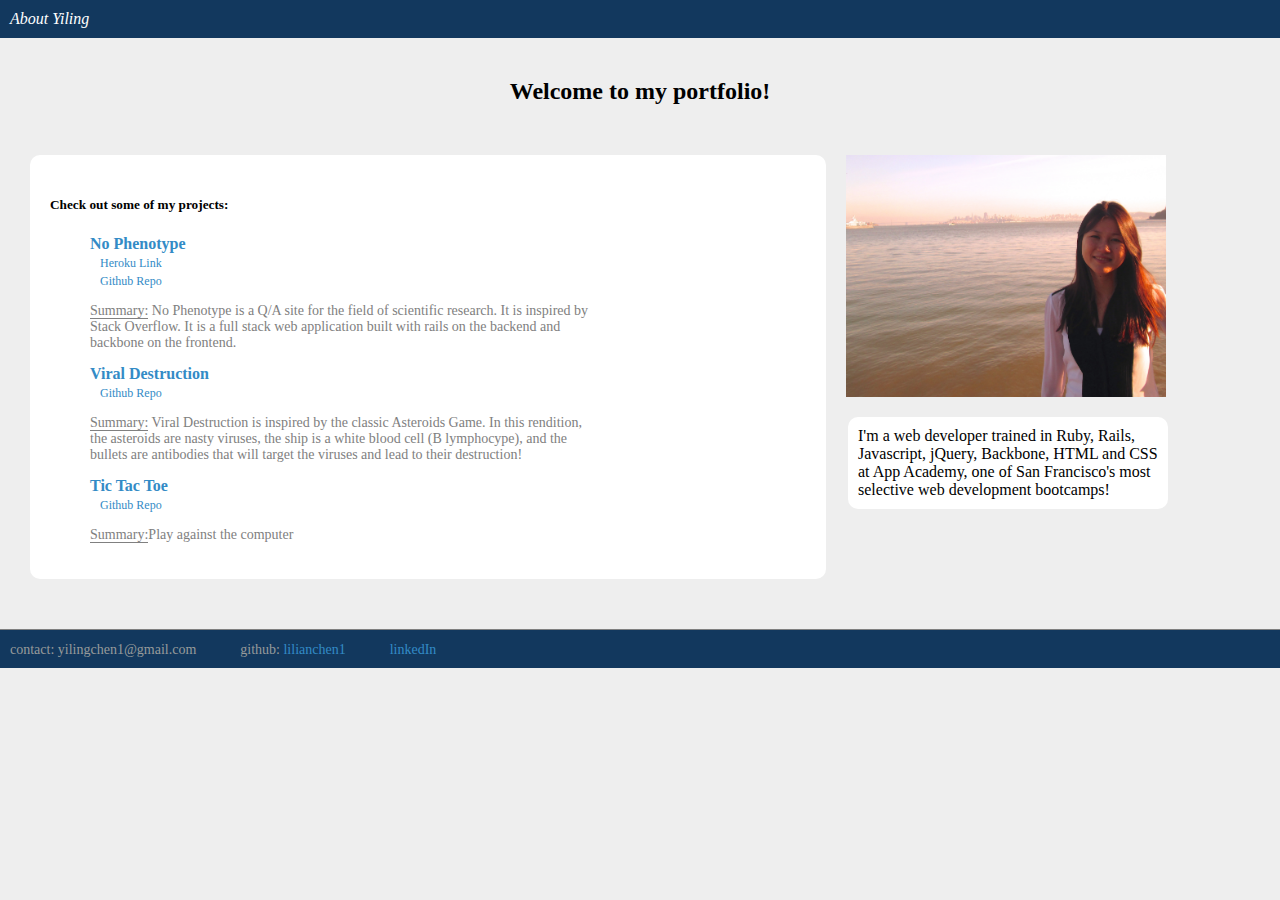
==== index.html @ 57a42aa3 "added tic tac toe" ====
<!DOCTYPE html>

<html>
  <head>
    <title>Yiling's Portfolio</title>
    <link href="./portfolio.css" rel="stylesheet" type="text/css">
  </head>
  <body>
    <div class="nav-bar">
      <a href="./static_pages/about.html">About Yiling</a>
    </div>
    <div class="main">
      <div class="head"><h2>Welcome to my portfolio!</h2></div>
      <div class="description">
        <h5>Check out some of my projects:</h5>
        <ul class="projects">
          <li>
            <a href="http://www.no-phenotype.com/" target="_blank">No Phenotype</a><br>
            <a href="https://no-phenotype.herokuapp.com" target="_blank">Heroku Link</a><br>
            <a href="https://github.com/lilianchen1/aa_final_project" target="_blank">Github Repo</a>
            <p><span class="pro-desc">Summary:</span> No Phenotype is a Q/A site
              for the field of scientific research. It is inspired by Stack Overflow.
              It is a full stack web application built with rails on the backend
              and backbone on the frontend.
            </p>
          </li>
          <li>
            <a href="/aA_jsGame_Viral_Destruction/index.html" target="_blank">Viral Destruction</a><br>
            <a href="https://github.com/lilianchen1/aA_jsGame_Viral_Destruction" target="_blank">Github Repo</a><br>
            <p><span class="pro-desc">Summary:</span> Viral Destruction is inspired by the classic Asteroids Game.
               In this rendition, the asteroids are nasty viruses, the ship
               is a white blood cell (B lymphocype), and the bullets are
               antibodies that will target the viruses and lead to
               their destruction!</p>
          </li>
          <li>
            <a href="/TicTacToe/index.html" target="_blank">Tic Tac Toe</a><br>
            <a href="https://github.com/lilianchen1/TicTacToe" target="_blank">Github Repo</a><br>
            <p><span class="pro-desc">Summary:</span>Play against the computer</p>
          </li>
        </ul>
      </div>
      <div class="img">
        <img src="./pics/profile_pic.JPG" width="320"/>
        <p class="elevator-pitch">I'm a web developer trained in Ruby, Rails, Javascript, jQuery, Backbone,
            HTML and CSS at App Academy, one of San Francisco's most selective web development bootcamps!
        </p>
      </div>
    </div>
    <div class="footer">
      <div>contact: yilingchen1@gmail.com</div>
      <div>github: <a href="https://github.com/lilianchen1" target="_blank">lilianchen1</a></div>
      <div><a href="https://www.linkedin.com/in/yilingchen405" target="_blank">linkedIn</a></div>
    </div>
  </body>
</html>
---- portfolio.css ----
body {
  margin: 0;
  font-family: "helvetica neue";
  background: #eee;
}

a {
  text-decoration: none;
  color: rgb(51, 139, 198);
}

.nav-bar {
  background: rgb(18, 56, 94);
  padding: 10px;
}

.nav-bar a {
  color: white;
  font-style: italic;
  font-family: "Book Antiqua";
}

.nav-bar a:hover {
  color: rgb(153, 204, 255);
}

.main {
  margin: 10px;
  margin-bottom: 50px;
  margin-top:20px;
  overflow:auto;
}

.main h2 {
  text-align: center;
}

.footer {
  border-top: 1px solid gray;
  background:rgb(18, 56, 94);
  padding: 10px;

}

.footer div {
  display: inline-block;
  margin-right: 40px;
  color: rgb(151, 155, 155);
  font-size: 14px;
}

ul.projects {
  list-style: none;
}

ul.projects li a:first-of-type {
  font-weight: 800;
}

ul.projects li a:nth-of-type(2), ul.projects li a:nth-of-type(3) {
  font-size: 12px;
  margin-left: 10px;
}

ul.projects p {
  color: gray;
  font-size: 14px;
  width: 500px;
}

span.pro-desc {
  border-bottom: 1px solid gray;
}

span.mit {
  color: rgb(128, 0, 0);
  font-weight: bold;
}

div.description {
  width: 60%;
  background:white;
  border-radius: 10px;
  padding: 20px;
  display:inline-block;
  margin-left: 20px;
  float:left;
}

div.img {
  display:inline-block;
  margin-left:20px;
  float:left;
}

p.elevator-pitch {
  width: 300px;
  background: white;
  border-radius: 10px;
  padding: 10px;
  margin-left: 2px;
}

.head {
  margin-bottom: 50px;
}
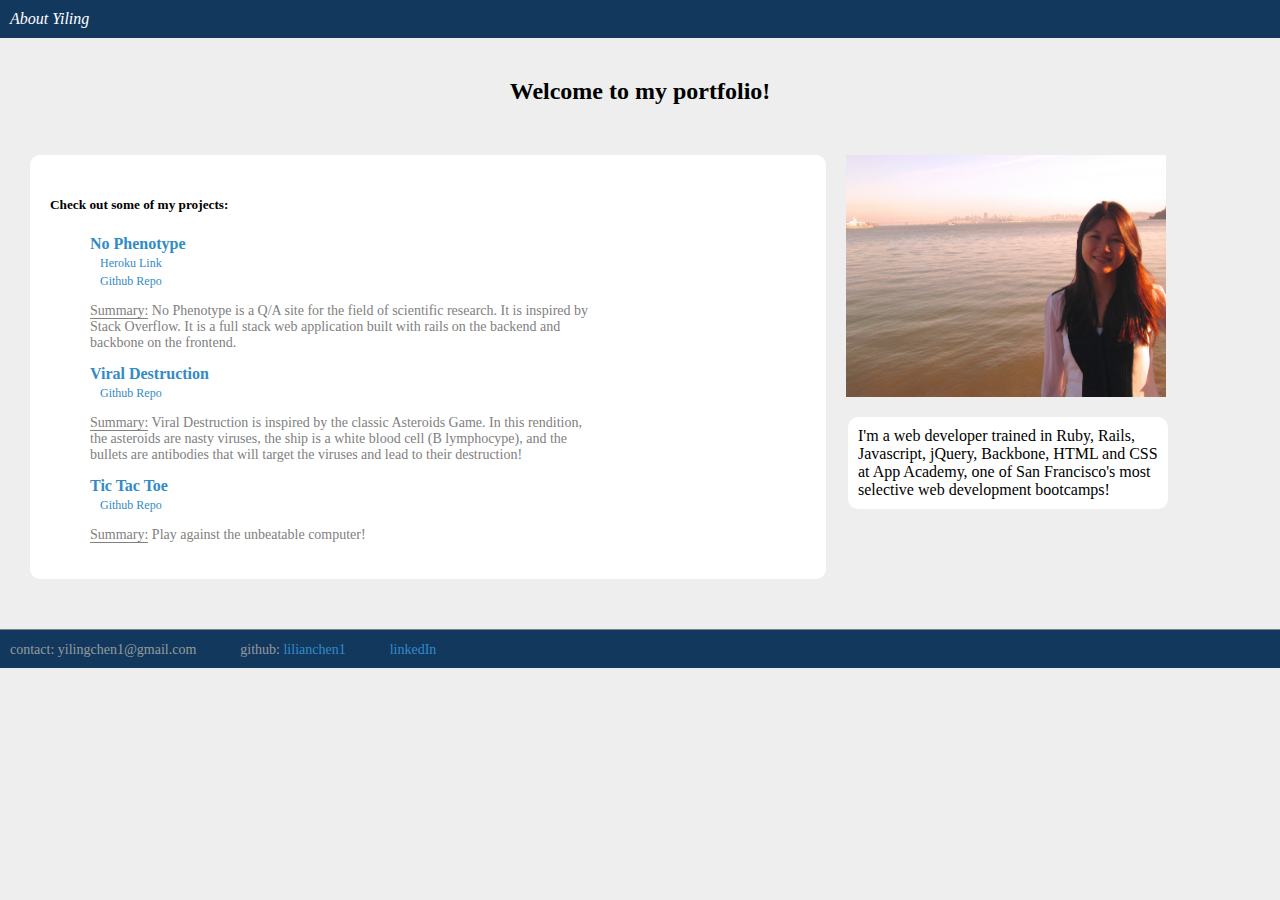
==== commit 61f3eaed: "fixed tic tac toe desc" ====
--- a/index.html
+++ b/index.html
@@ -36,7 +36,7 @@
           <li>
             <a href="/TicTacToe/index.html" target="_blank">Tic Tac Toe</a><br>
             <a href="https://github.com/lilianchen1/TicTacToe" target="_blank">Github Repo</a><br>
-            <p><span class="pro-desc">Summary:</span>Play against the computer</p>
+            <p><span class="pro-desc">Summary:</span> Play against the unbeatable computer!</p>
           </li>
         </ul>
       </div>
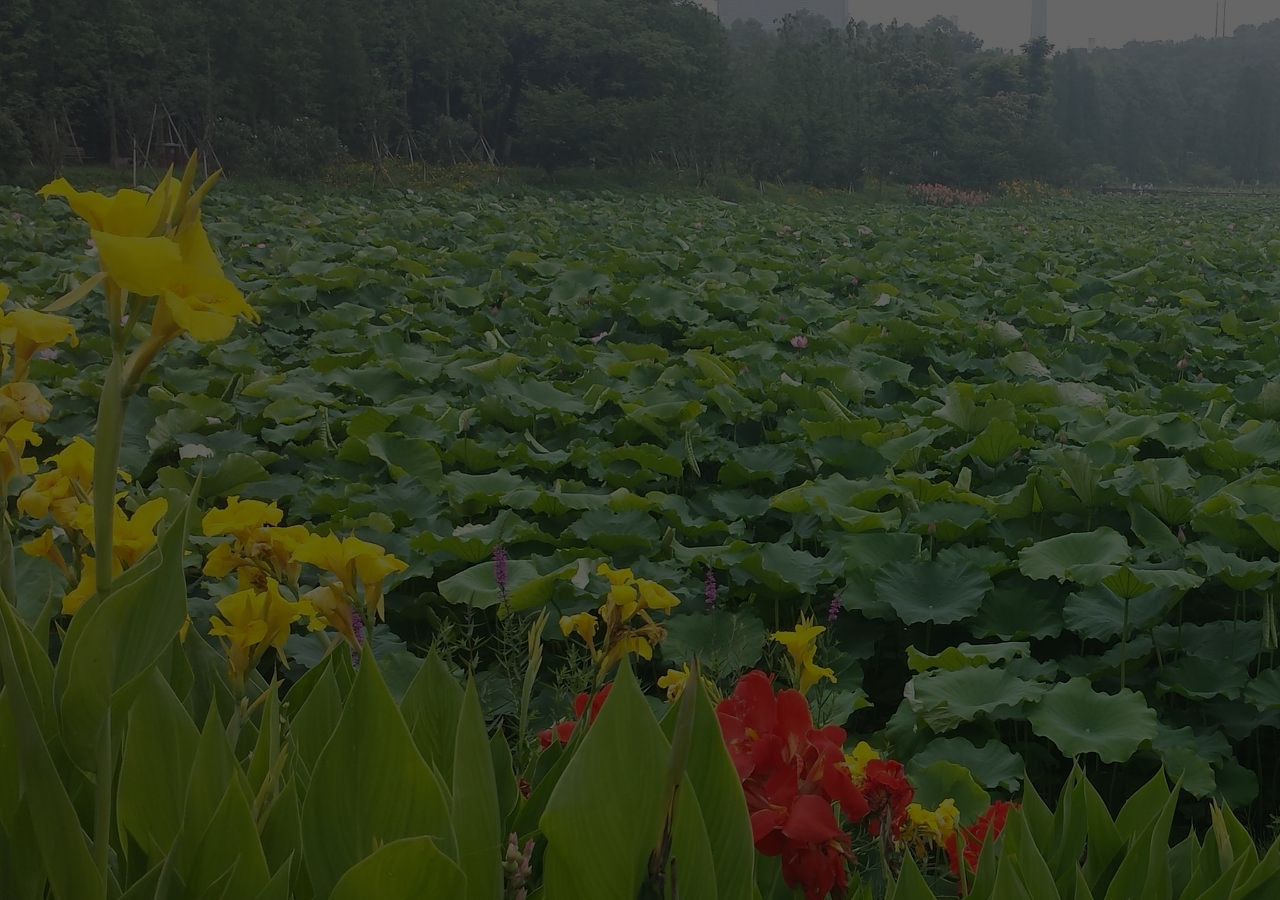
==== commit 09d570f5: "initial redo of portfolio: single page, React" ====
--- a/index.html
+++ b/index.html
@@ -4,53 +4,253 @@
   <head>
     <title>Yiling's Portfolio</title>
     <link href="./portfolio.css" rel="stylesheet" type="text/css">
+    <script type="text/javascript" src="http://ajax.googleapis.com/ajax/libs/jquery/2.0.0/jquery.min.js"></script>
+    <script src="https://fb.me/react-0.13.3.js"></script>
+    <script src="https://fb.me/JSXTransformer-0.13.3.js"></script>
   </head>
   <body>
-    <div class="nav-bar">
-      <a href="./static_pages/about.html">About Yiling</a>
-    </div>
-    <div class="main">
-      <div class="head"><h2>Welcome to my portfolio!</h2></div>
-      <div class="description">
-        <h5>Check out some of my projects:</h5>
-        <ul class="projects">
-          <li>
-            <a href="http://www.no-phenotype.com/" target="_blank">No Phenotype</a><br>
-            <a href="https://no-phenotype.herokuapp.com" target="_blank">Heroku Link</a><br>
-            <a href="https://github.com/lilianchen1/aa_final_project" target="_blank">Github Repo</a>
-            <p><span class="pro-desc">Summary:</span> No Phenotype is a Q/A site
-              for the field of scientific research. It is inspired by Stack Overflow.
-              It is a full stack web application built with rails on the backend
-              and backbone on the frontend.
-            </p>
-          </li>
-          <li>
-            <a href="/aA_jsGame_Viral_Destruction/index.html" target="_blank">Viral Destruction</a><br>
-            <a href="https://github.com/lilianchen1/aA_jsGame_Viral_Destruction" target="_blank">Github Repo</a><br>
-            <p><span class="pro-desc">Summary:</span> Viral Destruction is inspired by the classic Asteroids Game.
-               In this rendition, the asteroids are nasty viruses, the ship
-               is a white blood cell (B lymphocype), and the bullets are
-               antibodies that will target the viruses and lead to
-               their destruction!</p>
-          </li>
-          <li>
-            <a href="/TicTacToe/index.html" target="_blank">Tic Tac Toe</a><br>
-            <a href="https://github.com/lilianchen1/TicTacToe" target="_blank">Github Repo</a><br>
-            <p><span class="pro-desc">Summary:</span> Play against the unbeatable computer!</p>
-          </li>
-        </ul>
-      </div>
-      <div class="img">
-        <img src="./pics/profile_pic.JPG" width="320"/>
-        <p class="elevator-pitch">I'm a web developer trained in Ruby, Rails, Javascript, jQuery, Backbone,
-            HTML and CSS at App Academy, one of San Francisco's most selective web development bootcamps!
-        </p>
-      </div>
-    </div>
-    <div class="footer">
-      <div>contact: yilingchen1@gmail.com</div>
-      <div>github: <a href="https://github.com/lilianchen1" target="_blank">lilianchen1</a></div>
-      <div><a href="https://www.linkedin.com/in/yilingchen405" target="_blank">linkedIn</a></div>
-    </div>
+    <div id='main'></div>
+
+    <script type="text/jsx">
+
+      var navigation = {
+        about: 'About Yiling',
+        projects: 'Featured Projects'
+      };
+
+      var description = {
+        shown: "I'm a software engineer with experience in Ruby, Rails, Javascript, SQL, and HTML/CSS. I love bringing designs and mockups to life and give users great UI experiences!",
+        header: 'Brief Personal History',
+        paragraph1: 'I went to the Massachusetts Institute of Technology, where I studied Biology. I am a nerd when it comes to immunology. I took an intro to CS class at MIT and it was one of the most challenging but fulfilling and interesting classes I have ever taken.',
+        paragraph2: 'After graduating from MIT, I moved to San Francisco. Here, my life and my career journey took an 180 degree turn, and IT IS AWESOME! I am passionate about and excited by Web Development. I graduated from App Academy in May 2015 and started my first tech job soon after at Lumos Labs.',
+        funfact1: 'I speak 3 languages: English, Mandarin, and French',
+        funfact2: 'I took Latin for 3 years in high school and won several National Latin Exam medals',
+        funfact3: 'I have lived in 3 countries, 6 cities',
+        readmore: 'Read More',
+        readless: 'Read Less'
+      };
+
+      var featuredProjects = {
+        no_phenotype: 'No Phenotype',
+        viral_destruction: 'Viral Destruction',
+        tic_tac_toe: 'Tic Tac Toe',
+        minesweeper: 'Minesweeper'
+      };
+
+      var projectsDescriptions = {
+        no_phenotype: 'No Phenotype is a Q/A site for the field of scientific research. It is inspired by Stack Overflow. It is a full stack web application built with rails on the backend and backbone on the frontend.',
+        viral_destruction: 'Viral Destruction is inspired by the classic Asteroids Game. In this rendition, the asteroids are nasty viruses, the ship is a white blood cell (B lymphocype), and the bullets are antibodies that will target the viruses and lead to their destruction!',
+        tic_tac_toe: 'Play this popular game against an unbeatable computer!',
+        minesweeper: 'Minesweeper - My first attempt at React'
+      }
+
+      var projectsLink = {
+        no_phenotype: 'https://no-phenotype.herokuapp.com',
+        viral_destruction: 'http://lilianchen1.github.io/aA_jsGame_Viral_Destruction/index.html',
+        tic_tac_toe: 'http://lilianchen1.github.io/TicTacToe/index.html',
+        minesweeper: 'javascript:void(0)'
+      }
+
+      var githubLink = {
+        no_phenotype: 'https://github.com/lilianchen1/aa_final_project',
+        viral_destruction: 'https://github.com/lilianchen1/aA_jsGame_Viral_Destruction',
+        tic_tac_toe: 'https://github.com/lilianchen1/TicTacToe',
+        minesweeper: 'javascript:void(0)'
+      }
+
+      var projects = ['no_phenotype', 'viral_destruction', 'tic_tac_toe', 'minesweeper'];
+
+      var FeaturedProjects = React.createClass({
+        getInitialState: function() {
+          return {
+            activeIndex: 0,
+            lists: [],
+            trackers: []
+          }
+        },
+        componentDidMount: function() {
+          var lists = $(this.getDOMNode()).find('.project-item');
+          $(lists[0]).removeClass('hide');
+          var trackers = $(this.getDOMNode()).find('.tracker-item');
+          $(trackers[0]).addClass('active-tracker');
+          this.setState({
+            lists: lists,
+            trackers: trackers
+          });
+        },
+        handleClick: function() {
+          var activeIndex = this.state.activeIndex;
+          $(this.state.lists[activeIndex]).addClass('hide');
+          $(this.state.trackers[activeIndex]).removeClass('active-tracker');
+          if (event.target.className.indexOf('right') > -1) {
+            if (activeIndex === this.state.lists.length - 1) {
+              activeIndex = 0;
+            } else {
+              activeIndex = activeIndex + 1;
+            }
+            this.setState({activeIndex: activeIndex});
+            $(this.state.lists[activeIndex]).removeClass('hide');
+            $(this.state.trackers[activeIndex]).addClass('active-tracker');
+          } else if (event.target.className.indexOf('left') > -1) {
+            if (activeIndex === 0) {
+              activeIndex = this.state.lists.length - 1;
+            } else {
+              activeIndex = activeIndex - 1;
+            }
+            this.setState({activeIndex: activeIndex});
+            $(this.state.lists[activeIndex]).removeClass('hide');
+            $(this.state.trackers[activeIndex]).addClass('active-tracker');
+          }
+        },
+        render: function() {
+          // make it so it always fits height-wise within the brower window!!!
+          return (
+            <div className='projects-list'>
+              <a href='javascript:void(0)' className='controller-link left' onClick={this.handleClick}></a>
+              <a href='javascript:void(0)' className='controller-link right' onClick={this.handleClick}></a>
+              { projects.map(function(project) {
+                return (
+                    <div className={'project-item hide'} key={project}>
+                        <h3>{featuredProjects[project]}</h3>
+                        <img className={'project-image'} src={'./pics/' + project + '.png'} />
+                        <div>
+                          <a className='project-link' href={projectsLink[project]} target='_blank'>{'Click to View Project'}</a>
+                          <a className='project-link' href={githubLink[project]} target='_blank'>{'Github Repo'}</a>
+                        </div>
+                        <p>{projectsDescriptions[project]}</p>
+                     </div>
+                  )
+              })}
+              <ul className='trackers'>
+                { projects.map(function(project) {
+                  return (
+                    <li className='tracker-item' key={project}></li>
+                  )
+                })}
+              </ul>
+            </div>
+          )
+        }
+      });
+
+      var NavBar = React.createClass({
+        handleClick: function() {
+          var about = this.refs.aboutLink.getDOMNode();
+          var projects = this.refs.projectsLink.getDOMNode();
+          if (event.target.className.indexOf('active') > -1) {
+            // do nothing
+          } else {
+            $(about).toggleClass('active-link');
+            $(projects).toggleClass('active-link');
+            $(about.parentElement).toggleClass('active');
+            $(projects.parentElement).toggleClass('active');
+          }
+
+          if (event.target.className.indexOf('about') > -1) {
+            $('.brief-desc').removeClass('hide');
+            $('.info').removeClass('hide');
+            $('.featured-proj').addClass('hide');
+          }
+          if (event.target.className.indexOf('project') > -1) {
+            $('.brief-desc').addClass('hide');
+            $('.info').addClass('hide');
+            $('.featured-proj').removeClass('hide');
+          }
+        },
+        render: function() {
+          return (
+            <div>
+              <div className='about-nav navbar-links active' onClick={this.handleClick}>
+                <a ref='aboutLink' className='active-link about-nav' href='javascript:void(0)'>{navigation.about}</a>
+              </div>
+              <div className='project-nav navbar-links' onClick={this.handleClick}>
+                <a ref='projectsLink' className='project-nav' href='javascrip:void(0)'>{navigation.projects}</a>
+              </div>
+            </div>
+          )
+        }
+      });
+
+      var BriefDesc = React.createClass({
+        getInitialState: function() {
+          return {
+            read: description.readmore
+          }
+        },
+        handleClick: function() {
+          $(this.refs.longDesc.getDOMNode()).toggle();
+          if (this.state.read === description.readmore) {
+            this.setState({ read: description.readless });
+          } else {
+            this.setState({ read: description.readmore });
+          }
+        },
+        render: function() {
+          return (
+            <div>
+              <div className='profile-div'><img className='profile-pic' src='./pics/profile_pic.png'/></div>
+              <p>{description.shown}</p>
+              <div className='read-link'><a href='javascript:void(0)' ref='read' onClick={this.handleClick}>{this.state.read}</a></div>
+              <div ref='longDesc' className='hide'>
+                <h4>{description.header}</h4>
+                <p>{description.paragraph1}</p>
+                <p>{description.paragraph2}</p>
+                <div className="fun-facts">Fun facts:
+                  <ul>
+                    <li>{description.funfact1}</li>
+                    <li>{description.funfact2}</li>
+                    <li>{description.funfact3}</li>
+                  </ul>
+                </div>
+              </div>
+            </div>
+          )
+        }
+      });
+
+      var infos = ['github', 'linkedin'];
+
+      var personalInfo = {
+        github: {header: 'Github', url: 'https://github.com/lilianchen1'},
+        linkedin: {header: 'LinkedIn', url: 'https://www.linkedin.com/in/yilingchen405'}
+      };
+
+      var PersonalInfo = React.createClass({
+        render: function() {
+          return (
+            <div className='info-lists'>
+              { infos.map(function(info) {
+                return (
+                  <div key={info} className='info-item'>
+                    Visit my <a className='info-link' href={personalInfo[info].url} target='_blank'>{personalInfo[info].header}</a>
+                    <a className='info-link' href={personalInfo[info].url} target='_blank'><img src={'./pics/' + info + '.png'} /></a>
+                  </div>
+                )
+              })}
+            </div>
+          )
+        }
+      });
+
+      var Content = React.createClass({
+        render: function() {
+          return (
+            <div className='content'>
+              <div className='nav-bar'><NavBar /></div>
+              <div className='brief-desc'><BriefDesc /></div>
+              <div className='info'><PersonalInfo /></div>
+              <div className='featured-proj hide'><FeaturedProjects /></div>
+              <div className='footer'></div>
+            </div>
+          );
+        }
+      });
+
+      React.render(
+        React.createElement(Content, {}, ''),
+        document.getElementById('main')
+      );
+
+    </script>
   </body>
 </html>
--- a/portfolio.css
+++ b/portfolio.css
@@ -1,106 +1,168 @@
 body {
   margin: 0;
   font-family: "helvetica neue";
-  background: #eee;
+  background: url('./pics/lotus_pic.jpg') no-repeat;
+}
+
+#main {
+  overflow: auto;
+  background: rgba(0, 0, 0, 0.6);
+  height: 100vh;
 }
 
 a {
+  color: lightblue;
   text-decoration: none;
-  color: rgb(51, 139, 198);
+}
+
+.active {
+  background: lightblue;
+}
+
+.navbar-links a.active-link {
+  color: white;
+}
+
+.navbar-links {
+  float: left;
+  width: 45%;
+  text-align: center;
+  padding: 10px 0 10px 0;
+}
+
+.navbar-links a {
+  color: lightblue;
 }
 
 .nav-bar {
-  background: rgb(18, 56, 94);
-  padding: 10px;
+  border-bottom: 1px solid lightblue;
+  position: fixed;
+  top: 0;
+  width: 100%;
+  padding-left: 20px;
+  background: rgba(0,0,0,0.6);
 }
 
-.nav-bar a {
-  color: white;
-  font-style: italic;
-  font-family: "Book Antiqua";
+.hide {
+  display: none;
 }
 
-.nav-bar a:hover {
-  color: rgb(153, 204, 255);
+.profile-pic {
+  max-width: 100%;
+  height: auto;
 }
 
-.main {
-  margin: 10px;
-  margin-bottom: 50px;
-  margin-top:20px;
-  overflow:auto;
+.brief-desc {
+  width: 45%;
+  float: left;
+  background: white;
+  padding: 20px;
+  border-radius: 10px;
+  margin: 50px 0 10px 20px;
 }
 
-.main h2 {
+.info {
+  width: 40%;
+  float: left;
+  margin-top: 60px;
+}
+
+.info-lists {
+  margin-left: 20px;
+}
+
+.info-item {
+  text-align: center;
+  background: lightblue;
+  border-radius: 10px;
+  border: 1px solid white;
+  padding: 15px;
+  font-size: 18px;
+  margin-top: 5px;
+  color: rgb(45, 89, 134);
+}
+
+.info-item a.info-link {
+  color: rgb(45, 89, 134);
+  font-weight: bold;
+}
+
+.info-item img {
+  margin-left: 10px;
+}
+
+.read-link {
   text-align: center;
 }
 
-.footer {
-  border-top: 1px solid gray;
-  background:rgb(18, 56, 94);
-  padding: 10px;
-
+.featured-proj {
+  width: 70%;
+  padding: 20px;
+  border-radius: 10px;
+  background: white;
+  text-align: center;
+  margin-left: 12%;
+  margin-top: 50px;
+  margin-bottom: 10px;
 }
 
-.footer div {
-  display: inline-block;
-  margin-right: 40px;
-  color: rgb(151, 155, 155);
-  font-size: 14px;
+.project-item {
+  min-height: 520px;
 }
 
-ul.projects {
-  list-style: none;
+a.project-link {
+  display: block;
+  color: rgb(0, 76, 153);
+  margin-top: 10px;
 }
 
-ul.projects li a:first-of-type {
-  font-weight: 800;
+.project-image {
+  max-width: 80%;
+  height: auto;
 }
 
-ul.projects li a:nth-of-type(2), ul.projects li a:nth-of-type(3) {
-  font-size: 12px;
-  margin-left: 10px;
+.controller-link {
+  display: block;
+  margin-top: 20%;
 }
 
-ul.projects p {
-  color: gray;
-  font-size: 14px;
-  width: 500px;
+ul.trackers {
+  padding: 0
 }
 
-span.pro-desc {
-  border-bottom: 1px solid gray;
+.tracker-item {
+  display: inline-block;
+  width: 12px;
+  height:12px;
+  border: 1px solid lightblue;
+  border-radius: 100px;
+  margin-right: 5px;
 }
 
-span.mit {
-  color: rgb(128, 0, 0);
-  font-weight: bold;
+.active-tracker {
+  background: lightblue;
 }
 
-div.description {
-  width: 60%;
-  background:white;
-  border-radius: 10px;
-  padding: 20px;
-  display:inline-block;
-  margin-left: 20px;
-  float:left;
+.left {
+  float: left;
+  width: 0;
+	height: 0;
+	border-top: 20px solid transparent;
+	border-bottom: 20px solid transparent;
+	border-right: 20px solid lightblue;
 }
 
-div.img {
-  display:inline-block;
-  margin-left:20px;
-  float:left;
+.right {
+  float: right;
+  width: 0;
+	height: 0;
+	border-top: 20px solid transparent;
+	border-bottom: 20px solid transparent;
+	border-left: 20px solid lightblue;
 }
 
-p.elevator-pitch {
-  width: 300px;
-  background: white;
-  border-radius: 10px;
-  padding: 10px;
-  margin-left: 2px;
+@media (max-width: 768px) {
+  .brief-desc, .info {
+    width: 90%;
+    float: none;
 }
-
-.head {
-  margin-bottom: 50px;
-}
